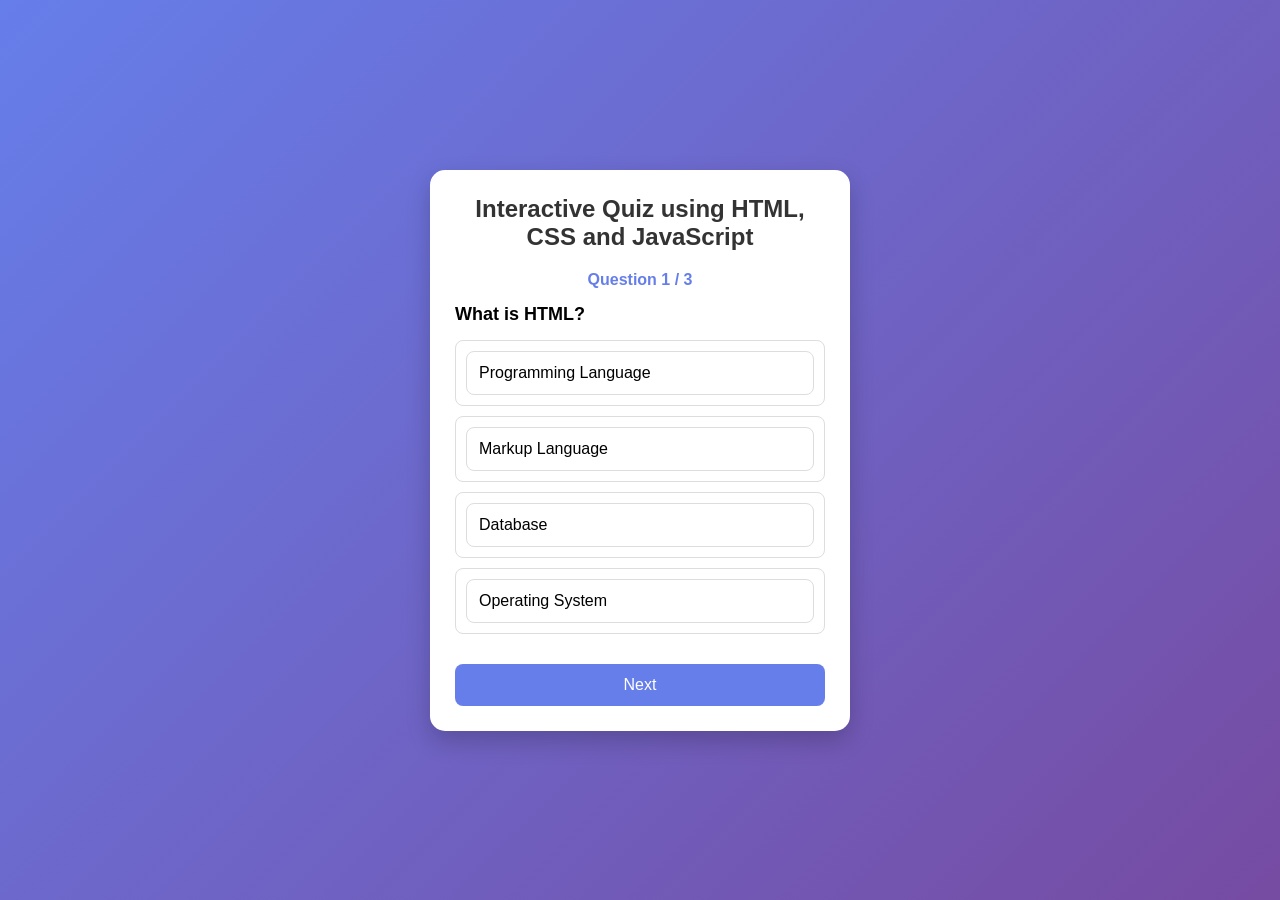
==== index.html @ e6bed236 "Add files via upload" ====
<!DOCTYPE html>
<html>
<head>
    <title>Quiz Website</title>
    <link rel="stylesheet" href="style.css">
</head>
<body>

<div class="quiz-container">
    <h1>Interactive Quiz using HTML, CSS and JavaScript</h1>

    <div id="progress"></div>
    
    <div id="question">Question here</div>

    <ul>
        <li>
  <label class="option">
    <input type="radio" name="answer" class="answer" id="a">
    <span id="a_text"></span>
  </label>
</li>

<li>
  <label class="option">
    <input type="radio" name="answer" class="answer" id="b">
    <span id="b_text"></span>
  </label>
</li>

<li>
  <label class="option">
    <input type="radio" name="answer" class="answer" id="c">
    <span id="c_text"></span>
  </label>
</li>

<li>
  <label class="option">
    <input type="radio" name="answer" class="answer" id="d">
    <span id="d_text"></span>
  </label>
</li>

    </ul>

    <button id="submit">Next</button>
</div>

<script src="script.js"></script>
</body>
</html>
---- style.css ----
/* Reset */
* {
    margin: 0;
    padding: 0;
    box-sizing: border-box;
}

/* Body styling */
body {
    font-family: 'Segoe UI', Arial, sans-serif;
    background: linear-gradient(135deg, #667eea, #764ba2);
    height: 100vh;
    display: flex;
    justify-content: center;
    align-items: center;
}

/* Quiz Card */
.quiz-container {
    background: #ffffff;
    width: 420px;
    padding: 25px;
    border-radius: 15px;
    box-shadow: 0 10px 25px rgba(0,0,0,0.2);
    text-align: left;
    animation: fadeIn 0.5s ease-in-out;
}

/* Heading */
.quiz-container h1 {
    text-align: center;
    margin-bottom: 20px;
    color: #333;
}

/* Question */
#question {
    font-size: 18px;
    margin-bottom: 15px;
    font-weight: 600;
}

/* Options list */
ul {
    list-style: none;
}

ul li {
    margin: 10px 0;
    padding: 10px;
    border-radius: 8px;
    transition: 0.3s;
    cursor: pointer;
    border: 1px solid #ddd;
}

/* Hover effect */
ul li:hover {
    background: #f1f3ff;
    border-color: #667eea;
}

/* Radio button spacing */
input[type="radio"] {
    margin-right: 10px;
}

/* Button */
button {
    width: 100%;
    padding: 12px;
    margin-top: 20px;
    background: #667eea;
    border: none;
    color: white;
    font-size: 16px;
    border-radius: 8px;
    cursor: pointer;
    transition: 0.3s;
}

/* Button hover */
button:hover {
    background: #5a67d8;
}

h1 {
    font-size: 18pt;
}
/* Result styling */
h2 {
    text-align: center;
    color: #333;
}

/* Animation */
@keyframes fadeIn {
    from {
        opacity: 0;
        transform: translateY(10px);
    }
    to {
        opacity: 1;
        transform: translateY(0);
    }
}

/* Option box styling */
.option {
    display: block;
    padding: 12px;
    border: 1px solid #ddd;
    border-radius: 8px;
    cursor: pointer;
    transition: 0.3s;
}

/* Hover */
.option:hover {
    background: #f1f3ff;
    border-color: #667eea;
}

/* Hide default radio */
.option input {
    display: none;
}

/* Selected option */
.option input:checked + span {
    display: block;
    background: #667eea;
    color: white;
    padding: 10px;
    border-radius: 6px;
}

/* Correct answer */
.correct {
    background: #28a745 !important;
    color: white;
    border-color: #28a745 !important;
}

/* Wrong answer */
.wrong {
    background: #dc3545 !important;
    color: white;
    border-color: #dc3545 !important;
}

#progress {
    text-align: center;
    margin-bottom: 15px;
    font-weight: 600;
    color: #667eea;
}
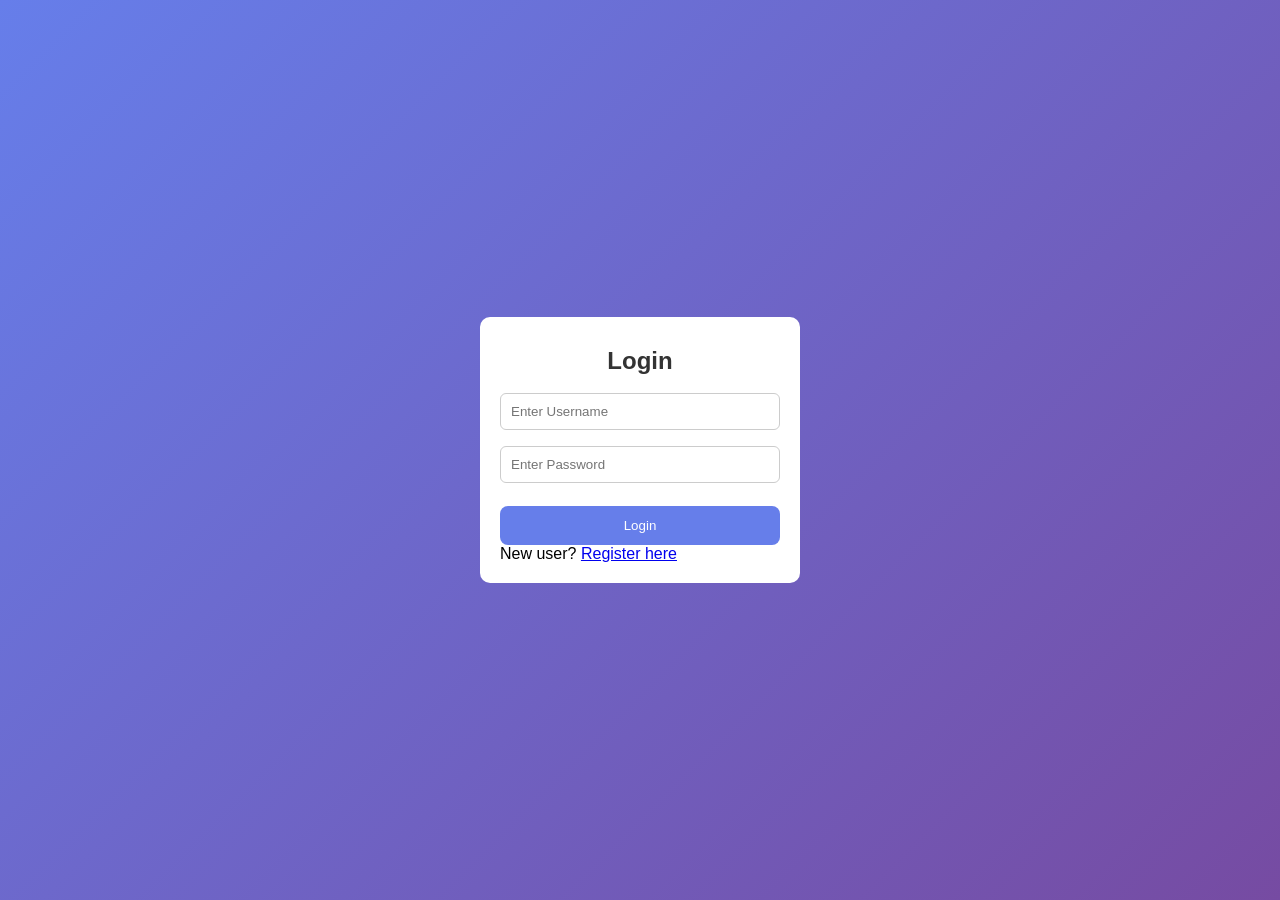
==== commit 499fbc08: "Add files via upload" ====
--- a/index.html
+++ b/index.html
@@ -1,52 +1,34 @@
 <!DOCTYPE html>
 <html>
 <head>
-    <title>Quiz Website</title>
+    <title>Login - Interactive Quiz</title>
     <link rel="stylesheet" href="style.css">
 </head>
 <body>
 
-<div class="quiz-container">
-    <h1>Interactive Quiz using HTML, CSS and JavaScript</h1>
+<!-- Login Form -->
+<div class="form-container">
 
-    <div id="progress"></div>
-    
-    <div id="question">Question here</div>
+    <h2>Login</h2>
 
-    <ul>
-        <li>
-  <label class="option">
-    <input type="radio" name="answer" class="answer" id="a">
-    <span id="a_text"></span>
-  </label>
-</li>
+    <form onsubmit="login(event)">
 
-<li>
-  <label class="option">
-    <input type="radio" name="answer" class="answer" id="b">
-    <span id="b_text"></span>
-  </label>
-</li>
+        <!-- Username -->
+        <input type="text" id="username" placeholder="Enter Username" required>
 
-<li>
-  <label class="option">
-    <input type="radio" name="answer" class="answer" id="c">
-    <span id="c_text"></span>
-  </label>
-</li>
+        <!-- Password -->
+        <input type="password" id="password" placeholder="Enter Password" required>
 
-<li>
-  <label class="option">
-    <input type="radio" name="answer" class="answer" id="d">
-    <span id="d_text"></span>
-  </label>
-</li>
+        <!-- Submit -->
+        <button type="submit">Login</button>
 
-    </ul>
+    </form>
 
-    <button id="submit">Next</button>
+    <p>New user? <a href="register.html">Register here</a></p>
+
 </div>
 
 <script src="script.js"></script>
+
 </body>
 </html>
--- a/style.css
+++ b/style.css
@@ -1,111 +1,136 @@
-/* Reset */
+/* ===============================
+   RESET (Remove default spacing)
+================================= */
 * {
     margin: 0;
     padding: 0;
     box-sizing: border-box;
 }
 
-/* Body styling */
+
+/* ===============================
+   BODY (Center layout + background)
+================================= */
 body {
     font-family: 'Segoe UI', Arial, sans-serif;
     background: linear-gradient(135deg, #667eea, #764ba2);
+
     height: 100vh;
+
     display: flex;
     justify-content: center;
     align-items: center;
 }
 
-/* Quiz Card */
+
+/* ===============================
+  MAIN CONTAINER (Card UI)
+================================= */
 .quiz-container {
     background: #ffffff;
     width: 420px;
     padding: 25px;
     border-radius: 15px;
+
     box-shadow: 0 10px 25px rgba(0,0,0,0.2);
-    text-align: left;
+
     animation: fadeIn 0.5s ease-in-out;
 }
 
-/* Heading */
-.quiz-container h1 {
+
+/* ===============================
+    TOP BAR (Username + Logout)
+================================= */
+.top-bar {
+    display: flex;
+    justify-content: space-between;
+    align-items: center;
+    margin-bottom: 15px;
+}
+
+
+/* ===============================
+   HEADINGS
+================================= */
+h1, h2, h3 {
     text-align: center;
-    margin-bottom: 20px;
     color: #333;
 }
 
-/* Question */
+h1 {
+    font-size: 20pt;
+    margin-bottom: 15px;
+}
+
+h2 {
+    font-size: 18pt;
+    margin: 10px 0;
+}
+
+h3 {
+    font-size: 14pt;
+}
+
+
+/* ===============================
+   CHAPTER TEXT
+================================= */
+#chapter {
+    text-align: center;
+    font-size: 13px;
+    color: #666;
+    margin-bottom: 5px;
+}
+
+
+/* ===============================
+   DIVIDER LINE
+================================= */
+.divider {
+    border: none;
+    height: 2px;
+    background: linear-gradient(to right, #667eea, #764ba2);
+    margin: 10px 0 15px;
+}
+
+
+/* ===============================
+   PROGRESS TEXT
+================================= */
+#progress {
+    text-align: center;
+    font-weight: 600;
+    color: #667eea;
+    margin-bottom: 10px;
+}
+
+
+/* ===============================
+   QUESTION
+================================= */
 #question {
     font-size: 18px;
     margin-bottom: 15px;
     font-weight: 600;
 }
 
-/* Options list */
+
+/* ===============================
+   OPTIONS LIST
+================================= */
 ul {
     list-style: none;
+    padding: 0;
 }
 
 ul li {
     margin: 10px 0;
-    padding: 10px;
-    border-radius: 8px;
-    transition: 0.3s;
-    cursor: pointer;
-    border: 1px solid #ddd;
-}
-
-/* Hover effect */
-ul li:hover {
-    background: #f1f3ff;
-    border-color: #667eea;
-}
-
-/* Radio button spacing */
-input[type="radio"] {
-    margin-right: 10px;
-}
-
-/* Button */
-button {
-    width: 100%;
-    padding: 12px;
-    margin-top: 20px;
-    background: #667eea;
-    border: none;
-    color: white;
-    font-size: 16px;
-    border-radius: 8px;
-    cursor: pointer;
-    transition: 0.3s;
-}
-
-/* Button hover */
-button:hover {
-    background: #5a67d8;
-}
-
-h1 {
-    font-size: 18pt;
-}
-/* Result styling */
-h2 {
-    text-align: center;
-    color: #333;
-}
-
-/* Animation */
-@keyframes fadeIn {
-    from {
-        opacity: 0;
-        transform: translateY(10px);
-    }
-    to {
-        opacity: 1;
-        transform: translateY(0);
-    }
-}
-
-/* Option box styling */
+}
+
+
+/* ===============================
+   OPTION BOX
+================================= */
 .option {
     display: block;
     padding: 12px;
@@ -115,43 +140,197 @@
     transition: 0.3s;
 }
 
-/* Hover */
+/* Hover effect */
 .option:hover {
     background: #f1f3ff;
     border-color: #667eea;
 }
 
-/* Hide default radio */
+/* Hide radio button */
 .option input {
     display: none;
 }
 
 /* Selected option */
 .option input:checked + span {
-    display: block;
     background: #667eea;
     color: white;
     padding: 10px;
     border-radius: 6px;
-}
-
-/* Correct answer */
+    display: block;
+}
+
+
+/* ===============================
+   CORRECT / WRONG COLORS
+================================= */
 .correct {
     background: #28a745 !important;
     color: white;
-    border-color: #28a745 !important;
-}
-
-/* Wrong answer */
+}
+
 .wrong {
     background: #dc3545 !important;
     color: white;
-    border-color: #dc3545 !important;
-}
-
-#progress {
-    text-align: center;
-    margin-bottom: 15px;
-    font-weight: 600;
-    color: #667eea;
+}
+
+
+/* ===============================
+   BUTTONS
+================================= */
+button {
+    width: 100%;
+    padding: 12px;
+    margin-top: 15px;
+
+    background: #667eea;
+    color: white;
+
+    border: none;
+    border-radius: 8px;
+
+    cursor: pointer;
+    transition: 0.3s;
+}
+
+/* Hover */
+button:hover {
+    background: #5a67d8;
+}
+
+
+/* Logout button (small) */
+.logout-btn {
+    width: auto;
+    padding: 6px 12px;
+    font-size: 13px;
+    background: #dc3545;
+}
+
+
+/* Back button */
+.back-btn {
+    background: #6c757d;
+}
+
+
+/* ===============================
+   FORM (Login/Register)
+================================= */
+.form-container {
+    width: 320px;
+    padding: 20px;
+    background: white;
+    border-radius: 10px;
+}
+
+/* Input fields */
+input {
+    width: 100%;
+    padding: 10px;
+    margin: 8px 0;
+
+    border: 1px solid #ccc;
+    border-radius: 6px;
+}
+
+
+/* ===============================
+   MODULE BUTTON (2-line UI)
+================================= */
+.module-btn {
+    text-align: left;
+    padding: 12px;
+    margin-top: 10px;
+    border-radius: 10px;
+}
+
+.module-btn .code {
+    display: block;
+    font-weight: bold;
+    font-size: 14px;
+}
+
+.module-btn .title {
+    display: block;
+    font-size: 13px;
+}
+
+
+/* ===============================
+   PERFORMANCE PAGE
+================================= */
+.performance-grid {
+    display: grid;
+    gap: 12px;
+    margin-top: 15px;
+}
+
+.performance-card {
+    display: flex;
+    justify-content: space-between;
+    align-items: center;
+
+    background: white;
+    padding: 15px;
+    border-radius: 12px;
+
+    box-shadow: 0 6px 15px rgba(0,0,0,0.1);
+}
+
+/* Left content */
+.card-content h4 {
+    font-size: 14px;
+    margin-bottom: 5px;
+}
+
+.score-line {
+    font-size: 13px;
+    color: #555;
+}
+
+/* Grade (right side big) */
+.grade {
+    font-size: 32px;
+    font-weight: bold;
+}
+
+/* Grade colors */
+.grade.A { color: #28a745; }
+.grade.B { color: #ffc107; }
+.grade.C { color: #dc3545; }
+
+
+/* ===============================
+   ANIMATION
+================================= */
+@keyframes fadeIn {
+    from {
+        opacity: 0;
+        transform: translateY(10px);
+    }
+    to {
+        opacity: 1;
+        transform: translateY(0);
+    }
+}
+
+
+/* ===============================
+   RESPONSIVE (Mobile)
+================================= */
+@media (max-width: 500px) {
+
+    .quiz-container {
+        width: 90%;
+        padding: 20px;
+    }
+
+    h1 {
+        font-size: 18pt;
+    }
+
+    #question {
+        font-size: 16px;
+    }
 }
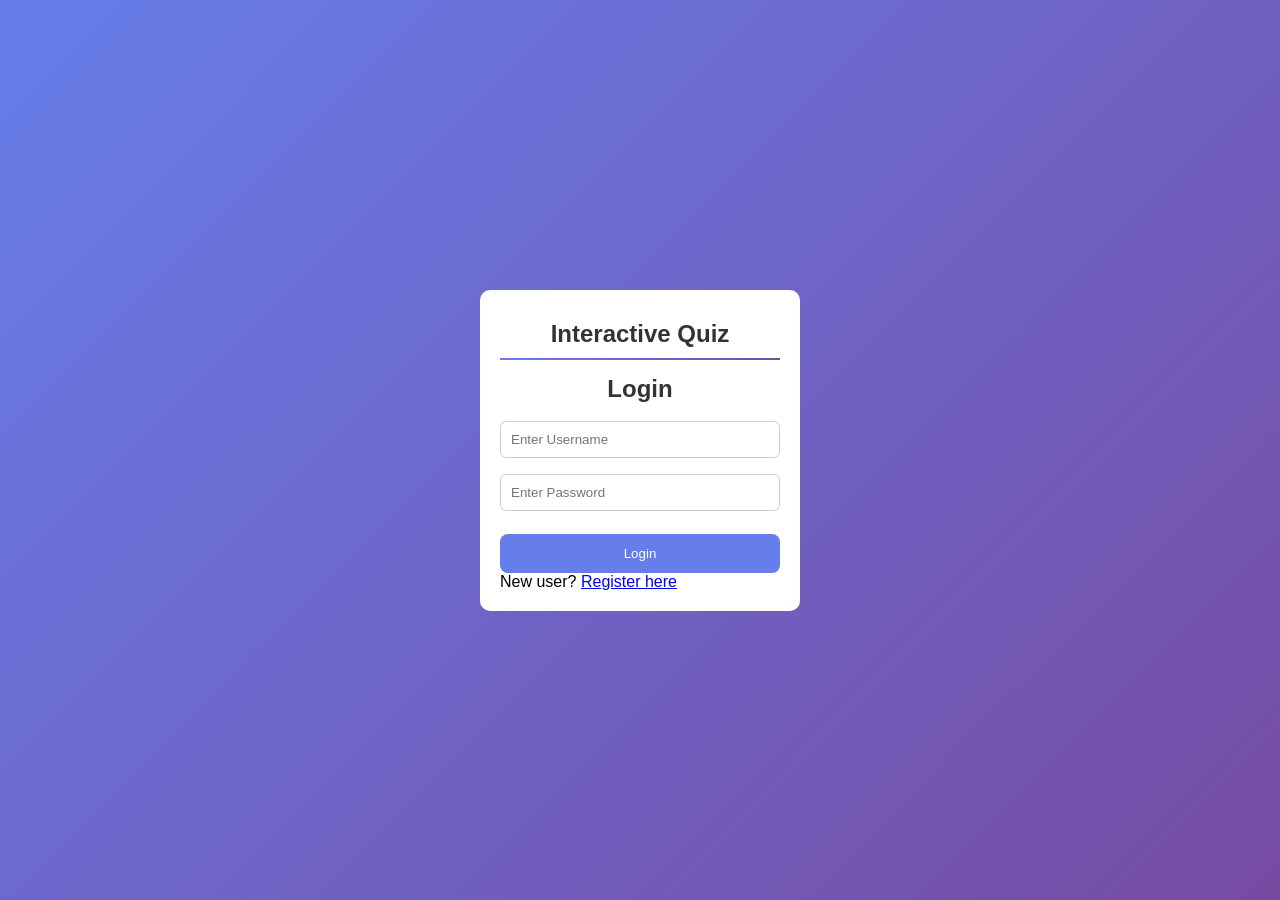
==== commit d6539a57: "Add files via upload" ====
--- a/index.html
+++ b/index.html
@@ -9,7 +9,11 @@
 <!-- Login Form -->
 <div class="form-container">
 
+    <h2>Interactive Quiz</h2>
+     <hr class="divider">
     <h2>Login</h2>
+
+   
 
     <form onsubmit="login(event)">
 
--- a/style.css
+++ b/style.css
@@ -251,11 +251,10 @@
     font-size: 14px;
 }
 
-.module-btn .title {
+.title {
     display: block;
     font-size: 13px;
 }
-
 
 /* ===============================
    PERFORMANCE PAGE
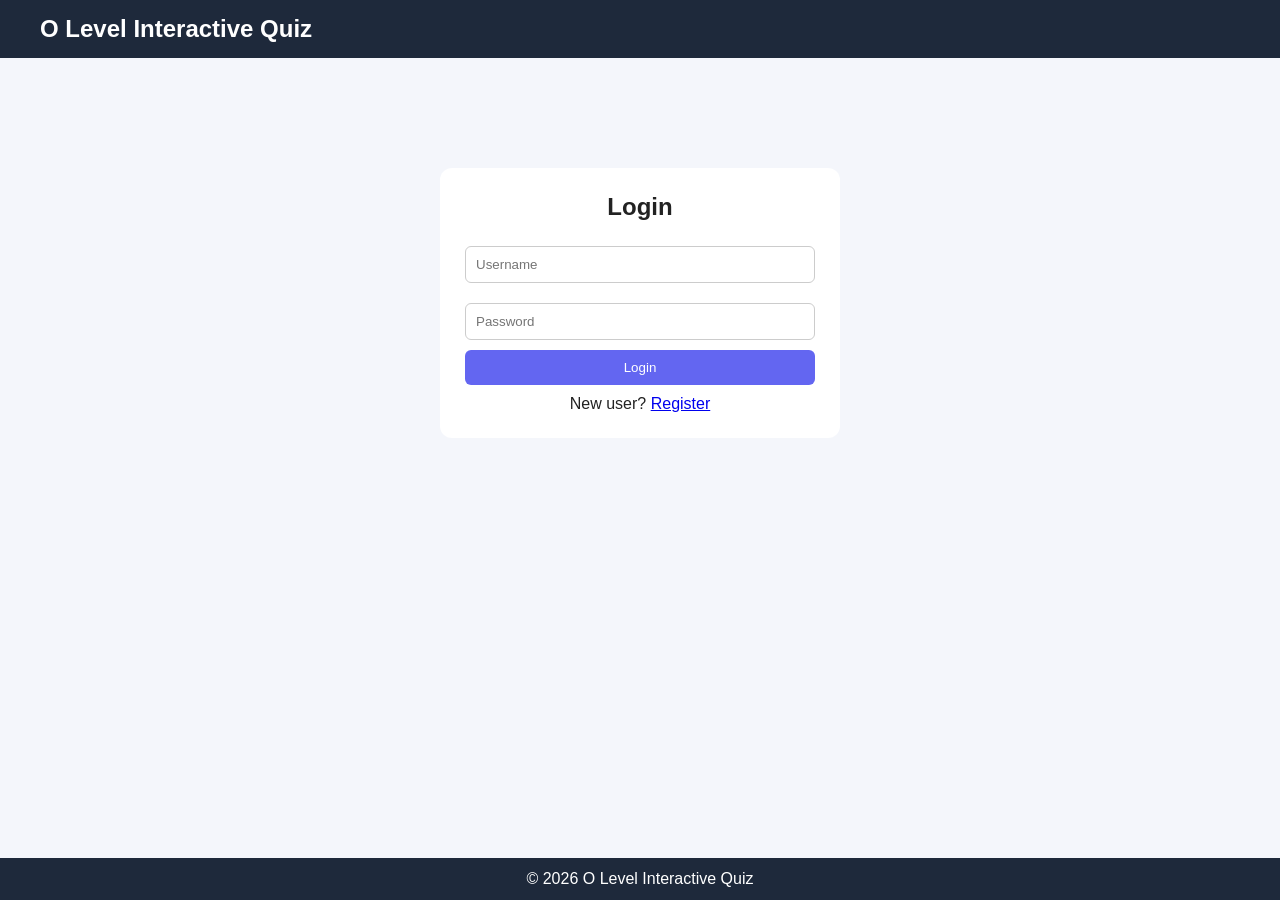
==== commit 2ba9521e: "Add files via upload" ====
--- a/index.html
+++ b/index.html
@@ -1,38 +1,40 @@
 <!DOCTYPE html>
 <html>
 <head>
-    <title>Login - Interactive Quiz</title>
+    <title>O Level Interactive Quiz</title>
+    <meta charset="UTF-8">
+    <meta name="viewport" content="width=device-width, initial-scale=1">
     <link rel="stylesheet" href="style.css">
 </head>
 <body>
 
-<!-- Login Form -->
-<div class="form-container">
+<header class="header">
+    <div class="header-content">
+        <h2>O Level Interactive Quiz</h2>
+    </div>
+</header>
 
-    <h2>Interactive Quiz</h2>
-     <hr class="divider">
-    <h2>Login</h2>
+<main class="main-container">
 
-   
+    <form class="form-box" onsubmit="login(event)">
+        <h2>Login</h2>
 
-    <form onsubmit="login(event)">
+        <input type="text" id="username" placeholder="Username">
+        <input type="password" id="password" placeholder="Password">
 
-        <!-- Username -->
-        <input type="text" id="username" placeholder="Enter Username" required>
-
-        <!-- Password -->
-        <input type="password" id="password" placeholder="Enter Password" required>
-
-        <!-- Submit -->
         <button type="submit">Login</button>
 
+        <p style="text-align:center; margin-top:10px;">
+            New user? <a href="register.html">Register</a>
+        </p>
     </form>
 
-    <p>New user? <a href="register.html">Register here</a></p>
+</main>
 
-</div>
+<footer class="footer">
+    <p>© 2026 O Level Interactive Quiz</p>
+</footer>
 
 <script src="script.js"></script>
-
 </body>
 </html>
--- a/style.css
+++ b/style.css
@@ -1,335 +1,426 @@
-/* ===============================
-   RESET (Remove default spacing)
-================================= */
+/* =========================
+   RESET + BASE
+========================= */
 * {
     margin: 0;
     padding: 0;
     box-sizing: border-box;
 }
 
-
-/* ===============================
-   BODY (Center layout + background)
-================================= */
+html, body {
+    height: 100%;
+}
+
 body {
-    font-family: 'Segoe UI', Arial, sans-serif;
-    background: linear-gradient(135deg, #667eea, #764ba2);
-
-    height: 100vh;
-
-    display: flex;
-    justify-content: center;
-    align-items: center;
-}
-
-
-/* ===============================
-  MAIN CONTAINER (Card UI)
-================================= */
-.quiz-container {
-    background: #ffffff;
-    width: 420px;
+    font-family: "Segoe UI", Arial, sans-serif;
+    background: #f4f6fb;
+    color: #222;
+
+    display: flex;
+    flex-direction: column;
+}
+
+/* =========================
+   HEADER
+========================= */
+.header {
+    background: #1e293b;
+    color: white;
+    padding: 15px 30px;
+}
+
+.header-content {
+    max-width: 1200px;
+    margin: auto;
+    display: flex;
+    justify-content: space-between;
+    align-items: center;
+}
+
+.user-section {
+    display: flex;
+    align-items: center;
+    gap: 10px;
+}
+
+.logout-btn {
+    background: #ef4444;
+    border: none;
+    padding: 6px 12px;
+    color: white;
+    border-radius: 6px;
+    cursor: pointer;
+}
+
+/* =========================
+   FOOTER (STICKY)
+========================= */
+.footer {
+    background: #1e293b;
+    color: white;
+    text-align: center;
+    padding: 12px;
+    margin-top: auto;
+}
+
+/* =========================
+   MAIN
+========================= */
+.main-container {
+    flex: 1;
+    max-width: 1200px;
+    margin: auto;
+    padding: 30px 20px;
+}
+
+/* =========================
+   FORM (LOGIN/REGISTER)
+========================= */
+.form-box {
+    max-width: 400px;
+    margin: 80px auto;
+    background: white;
     padding: 25px;
-    border-radius: 15px;
-
-    box-shadow: 0 10px 25px rgba(0,0,0,0.2);
-
-    animation: fadeIn 0.5s ease-in-out;
-}
-
-
-/* ===============================
-    TOP BAR (Username + Logout)
-================================= */
-.top-bar {
-    display: flex;
-    justify-content: space-between;
-    align-items: center;
+    border-radius: 12px;
+}
+
+.form-box h2 {
+    text-align: center;
     margin-bottom: 15px;
 }
 
-
-/* ===============================
-   HEADINGS
-================================= */
-h1, h2, h3 {
-    text-align: center;
-    color: #333;
-}
-
-h1 {
-    font-size: 20pt;
-    margin-bottom: 15px;
-}
-
-h2 {
-    font-size: 18pt;
+.form-box input {
+    width: 100%;
+    padding: 10px;
     margin: 10px 0;
-}
-
-h3 {
-    font-size: 14pt;
-}
-
-
-/* ===============================
-   CHAPTER TEXT
-================================= */
+    border-radius: 6px;
+    border: 1px solid #ccc;
+}
+
+.form-box button {
+    width: 100%;
+    padding: 10px;
+    background: #6366f1;
+    color: white;
+    border: none;
+    border-radius: 6px;
+}
+
+/* =========================
+   MODULE PAGE
+========================= */
+.modules-grid {
+    display: grid;
+    grid-template-columns: repeat(2, 1fr); /* 2 per row */
+    gap: 20px;
+    max-width: 900px;
+    margin: auto;
+}
+
+.module-card {
+    background: white;
+    padding: 20px;
+    border-radius: 12px;
+}
+
+.module-title {
+    font-weight: 600;
+    margin-bottom: 10px;
+}
+
+/* Practice sets */
+.set-buttons {
+    display: flex;
+    flex-wrap: wrap;
+    gap: 8px;
+}
+
+.set-buttons button {
+    padding: 6px 12px;
+    font-size: 13px;
+    border-radius: 6px;
+    background: #6366f1;
+    color: white;
+    border: none;
+    cursor: pointer;
+
+    flex: 0 0 auto;
+}
+
+/* =========================
+   QUIZ PAGE
+========================= */
+.quiz-box {
+    max-width: 750px;
+    margin: auto;
+    background: white;
+    padding: 25px;
+    border-radius: 12px;
+}
+
+#moduleName {
+    font-weight: 600;
+}
+
 #chapter {
-    text-align: center;
-    font-size: 13px;
     color: #666;
-    margin-bottom: 5px;
-}
-
-
-/* ===============================
-   DIVIDER LINE
-================================= */
+    margin-bottom: 10px;
+}
+
 .divider {
-    border: none;
-    height: 2px;
-    background: linear-gradient(to right, #667eea, #764ba2);
     margin: 10px 0 15px;
-}
-
-
-/* ===============================
-   PROGRESS TEXT
-================================= */
+    border: none;
+    height: 1px;
+    background: #eee;
+}
+
 #progress {
-    text-align: center;
-    font-weight: 600;
-    color: #667eea;
-    margin-bottom: 10px;
-}
-
-
-/* ===============================
-   QUESTION
-================================= */
+    font-size: 14px;
+    color: #888;
+    margin-bottom: 10px;
+}
+
 #question {
     font-size: 18px;
-    margin-bottom: 15px;
-    font-weight: 600;
-}
-
-
-/* ===============================
-   OPTIONS LIST
-================================= */
-ul {
-    list-style: none;
-    padding: 0;
-}
-
-ul li {
-    margin: 10px 0;
-}
-
-
-/* ===============================
-   OPTION BOX
-================================= */
+    margin-bottom: 10px;
+}
+
+/* OPTIONS */
 .option {
     display: block;
-    padding: 12px;
+    padding: 10px;
     border: 1px solid #ddd;
     border-radius: 8px;
+    margin-bottom: 8px;
     cursor: pointer;
-    transition: 0.3s;
-}
-
-/* Hover effect */
-.option:hover {
-    background: #f1f3ff;
-    border-color: #667eea;
-}
-
-/* Hide radio button */
+}
+
 .option input {
     display: none;
 }
 
+.option:hover {
+    background: #eef2ff;
+}
+
 /* Selected option */
 .option input:checked + span {
-    background: #667eea;
-    color: white;
-    padding: 10px;
-    border-radius: 6px;
     display: block;
-}
-
-
-/* ===============================
-   CORRECT / WRONG COLORS
-================================= */
-.correct {
-    background: #28a745 !important;
-    color: white;
-}
-
-.wrong {
-    background: #dc3545 !important;
-    color: white;
-}
-
-
-/* ===============================
+    background: #6366f1;
+    color: white;
+    padding: 8px;
+    border-radius: 6px;
+}
+
+/* =========================
    BUTTONS
-================================= */
-button {
+========================= */
+.quiz-buttons {
+    display: flex;
+    gap: 10px;
+    margin-top: 15px;
+}
+
+.quiz-buttons button {
+    flex: 1;
+    padding: 10px;
+    border: none;
+    border-radius: 6px;
+    cursor: pointer;
+}
+
+/* PRIMARY (like Next button) */
+/* Reuse same button system */
+.primary-btn {
+    background: #6366f1;
+    color: white;
+    padding: 10px 20px;
+    border: none;
+    border-radius: 6px;
+    cursor: pointer;
+}
+
+/* SECONDARY (like Back) */
+.secondary-btn {
+    background: #94a3b8;
+    color: white;
+}
+
+#next {
+    flex: 1;
+    padding: 10px;
+    background: #6366f1;
+    color: white;
+    border: none;
+    border-radius: 6px;
+}
+
+#solutionBtn {
+    flex: 1;
+    padding: 10px;
+   background: #22c55e;   /* GREEN */
+    color: white;
+    border: none;
+    border-radius: 6px;
+}
+
+.back-btn {
     width: 100%;
-    padding: 12px;
-    margin-top: 15px;
-
-    background: #667eea;
-    color: white;
-
-    border: none;
-    border-radius: 8px;
-
-    cursor: pointer;
-    transition: 0.3s;
-}
-
-/* Hover */
-button:hover {
-    background: #5a67d8;
-}
-
-
-/* Logout button (small) */
-.logout-btn {
-    width: auto;
-    padding: 6px 12px;
-    font-size: 13px;
-    background: #dc3545;
-}
-
-
-/* Back button */
-.back-btn {
-    background: #6c757d;
-}
-
-
-/* ===============================
-   FORM (Login/Register)
-================================= */
-.form-container {
-    width: 320px;
-    padding: 20px;
-    background: white;
-    border-radius: 10px;
-}
-
-/* Input fields */
-input {
-    width: 100%;
-    padding: 10px;
-    margin: 8px 0;
-
-    border: 1px solid #ccc;
-    border-radius: 6px;
-}
-
-
-/* ===============================
-   MODULE BUTTON (2-line UI)
-================================= */
-.module-btn {
-    text-align: left;
-    padding: 12px;
     margin-top: 10px;
-    border-radius: 10px;
-}
-
-.module-btn .code {
-    display: block;
+    padding: 10px;
+    background: #94a3b8;
+    color: white;
+    border: none;
+    border-radius: 6px;
+}
+
+.score-text {
+    text-align: center;
+    font-size: 28px;
     font-weight: bold;
+    margin: 20px 0;
+}
+/* Score Circle */
+.score-circle {
+    width: 120px;
+    height: 120px;
+    margin: 20px auto;
+    border-radius: 50%;
+    background: #22c55e;
+    color: white;
+
+    display: flex;
+    align-items: center;
+    justify-content: center;
+
+    font-size: 28px;
+    font-weight: bold;
+}
+
+/* Score text below circle */
+.score-subtext {
+    text-align: center;
+    font-size: 16px;
+    margin-bottom: 20px;
+}
+.grade-label {
+    text-align: center;
     font-size: 14px;
-}
-
-.title {
-    display: block;
-    font-size: 13px;
-}
-
-/* ===============================
-   PERFORMANCE PAGE
-================================= */
+    color: #64748b;
+    margin-top: 5px;
+    margin-bottom: 10px;
+    font-weight: 500;
+    letter-spacing: 0.5px;
+}
+/* Center button below modules */
+.module-actions {
+    text-align: center;
+    margin-top: 20px;
+}
+.module-actions button {
+    min-width: 200px;
+}
+/* =========================
+   SOLUTION BOX
+========================= */
+.solution-box {
+    margin-top: 10px;
+    padding: 10px;
+    background: #ecfdf5;
+    border-left: 4px solid green;
+}
+
+.danger-btn {
+    background: #ef4444;
+    color: white;
+}
+
+/* =========================
+   PERFORMANCE
+========================= */
 .performance-grid {
     display: grid;
-    gap: 12px;
-    margin-top: 15px;
+    gap: 15px;
 }
 
 .performance-card {
-    display: flex;
-    justify-content: space-between;
-    align-items: center;
-
     background: white;
     padding: 15px;
-    border-radius: 12px;
-
-    box-shadow: 0 6px 15px rgba(0,0,0,0.1);
-}
-
-/* Left content */
-.card-content h4 {
-    font-size: 14px;
-    margin-bottom: 5px;
+    border-radius: 10px;
+    display: flex;
+    justify-content: space-between;
+    align-items: center;
 }
 
 .score-line {
-    font-size: 13px;
     color: #555;
 }
 
-/* Grade (right side big) */
+/* =========================
+   TITLES
+========================= */
+.page-title {
+    text-align: center;
+    margin-bottom: 20px;
+}
+
+/* =========================
+   RESPONSIVE
+========================= */
+@media (max-width: 768px) {
+
+    .modules-grid {
+        grid-template-columns: 1fr; /* 1 per row */
+    }
+
+    .quiz-buttons {
+        flex-direction: column;
+    }
+}
+
+/* MODULE CARD */
+.module-card {
+    background: white;
+    padding: 15px;
+    border-radius: 10px;
+    margin-bottom: 20px;
+    box-shadow: 0 2px 6px rgba(0,0,0,0.1);
+}
+
+.module-card h3 {
+    margin-bottom: 10px;
+}
+
+/* SET LIST */
+.set-list {
+    display: flex;
+    flex-direction: column;
+    gap: 10px;
+}
+
+/* EACH SET ROW */
+.set-row {
+    display: flex;
+    justify-content: space-between;
+    align-items: center;
+    padding: 10px;
+    background: #f8fafc;
+    border-radius: 6px;
+}
+
+/* GRADE BADGE */
 .grade {
-    font-size: 32px;
+    width: 40px;
+    height: 40px;
+    border-radius: 50%;
+    color: white;
+    display: flex;
+    align-items: center;
+    justify-content: center;
     font-weight: bold;
 }
 
-/* Grade colors */
-.grade.A { color: #28a745; }
-.grade.B { color: #ffc107; }
-.grade.C { color: #dc3545; }
-
-
-/* ===============================
-   ANIMATION
-================================= */
-@keyframes fadeIn {
-    from {
-        opacity: 0;
-        transform: translateY(10px);
-    }
-    to {
-        opacity: 1;
-        transform: translateY(0);
-    }
-}
-
-
-/* ===============================
-   RESPONSIVE (Mobile)
-================================= */
-@media (max-width: 500px) {
-
-    .quiz-container {
-        width: 90%;
-        padding: 20px;
-    }
-
-    h1 {
-        font-size: 18pt;
-    }
-
-    #question {
-        font-size: 16px;
-    }
-}+/* COLORS */
+.grade.A { background: #22c55e; }
+.grade.B { background: #f59e0b; }
+.grade.C { background: #ef4444; }
